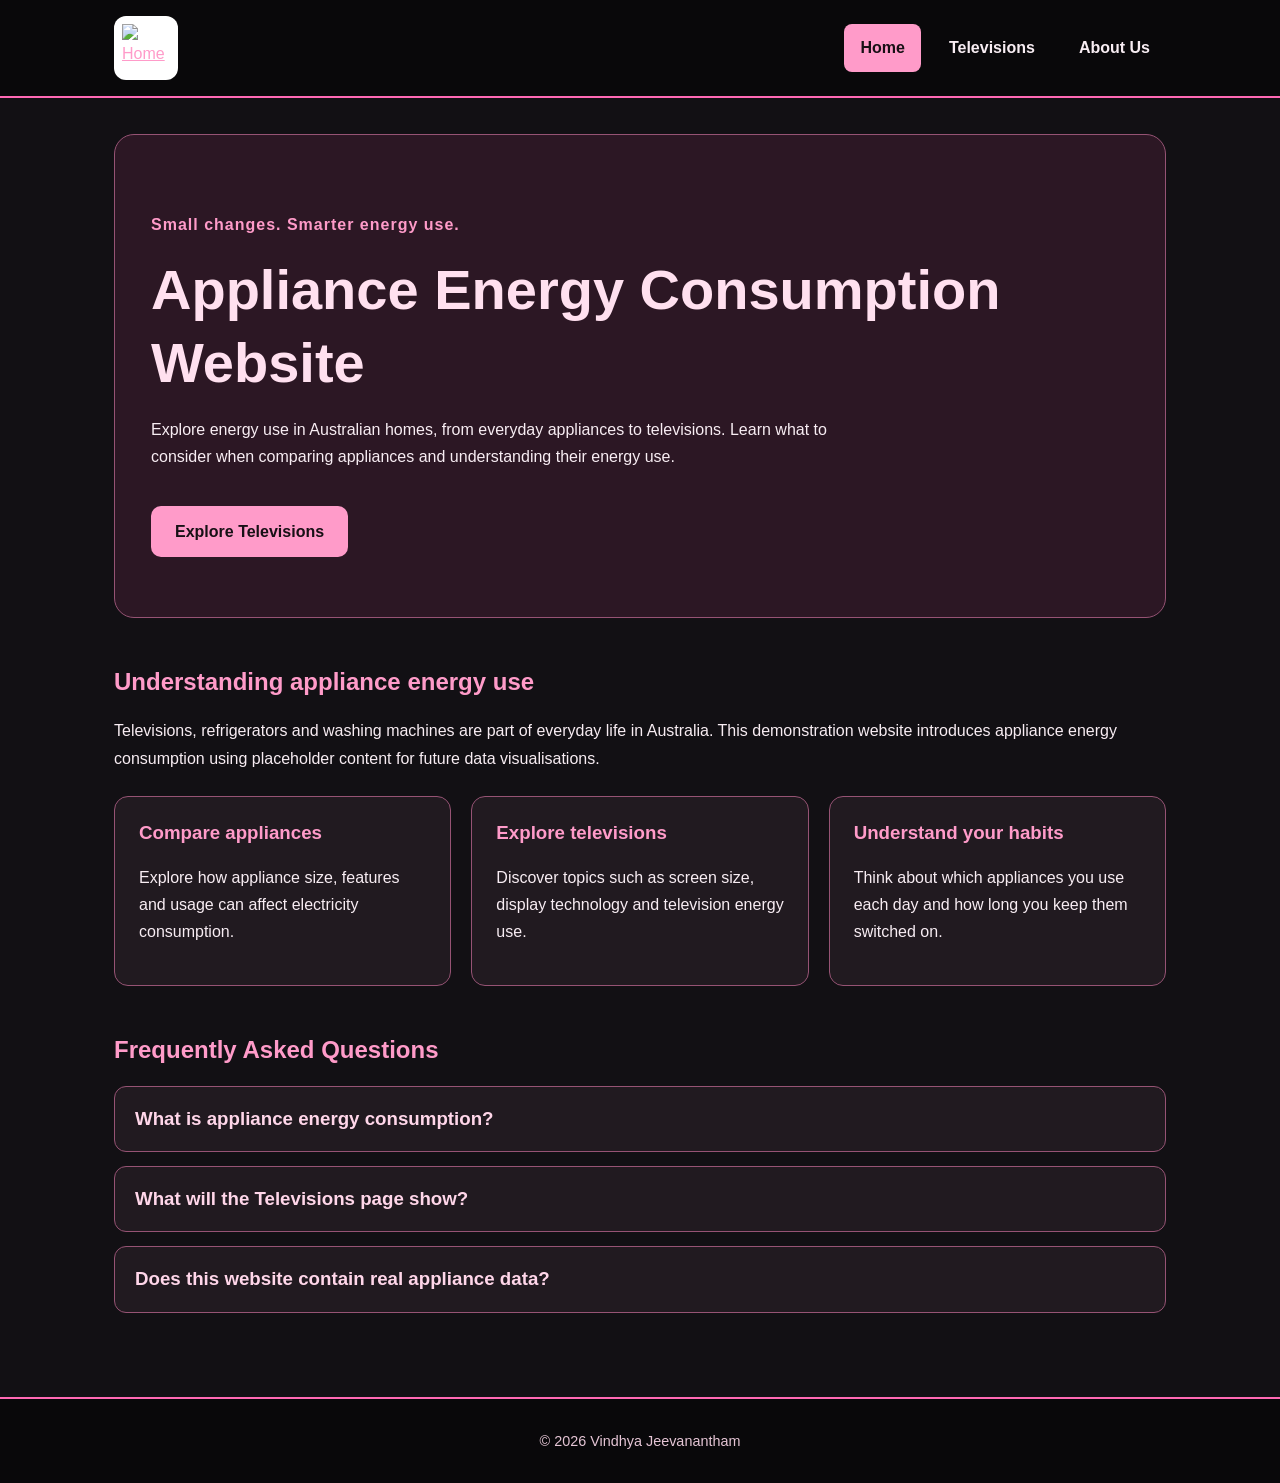
==== Exercise 5/index.html @ bbe96a59 "IMPORTED FILES" ====
<!DOCTYPE html>
<html lang="en">
<head>
    <meta charset="UTF-8">
    <meta name="viewport" content="width=device-width, initial-scale=1.0">
    <title>Home | Appliance Energy Consumption Website</title>

    <link rel="stylesheet" href="css/styles.css">
    <script src="js/scripts.js" defer></script>
</head>

<body>
    <header>
        <nav aria-label="Main navigation">
            <!-- Clicking the logo returns to the Home page. -->
            <a href="index.html" class="logo">
                <img src="images/PowerIcon.png" alt="Home">
            </a>

            <ul class="nav-links">
                <li>
                    <a href="index.html" class="active"
                       aria-current="page">Home</a>
                </li>
                <li><a href="televisions.html">Televisions</a></li>
                <li><a href="about.html">About Us</a></li>
            </ul>
        </nav>
    </header>

    <main>
        <section class="hero">
            <p class="eyebrow">Small changes. Smarter energy use.</p>
            <h1>Appliance Energy Consumption Website</h1>
            <p>
                Explore energy use in Australian homes, from everyday
                appliances to televisions. Learn what to consider when
                comparing appliances and understanding their energy use.
            </p>
            <a href="televisions.html" class="button">
                Explore Televisions
            </a>
        </section>

        <section class="overview">
            <h2>Understanding appliance energy use</h2>
            <p>
                Televisions, refrigerators and washing machines are part
                of everyday life in Australia. This demonstration website
                introduces appliance energy consumption using placeholder
                content for future data visualisations.
            </p>

            <div class="cards">
                <article class="card">
                    <h3>Compare appliances</h3>
                    <p>
                        Explore how appliance size, features and usage
                        can affect electricity consumption.
                    </p>
                </article>

                <article class="card">
                    <h3>Explore televisions</h3>
                    <p>
                        Discover topics such as screen size, display
                        technology and television energy use.
                    </p>
                </article>

                <article class="card">
                    <h3>Understand your habits</h3>
                    <p>
                        Think about which appliances you use each day
                        and how long you keep them switched on.
                    </p>
                </article>
            </div>
        </section>

        <section class="faq">
            <h2>Frequently Asked Questions</h2>

            <div class="faq-item">
                <h3>
                    <button type="button" class="faq-question"
                            aria-expanded="false" aria-controls="answer-1">
                        What is appliance energy consumption?
                    </button>
                </h3>
                <p id="answer-1" class="faq-answer" hidden>
                    It is the amount of electrical energy an appliance
                    uses over time, commonly measured in kilowatt-hours
                    (kWh).
                </p>
            </div>

            <div class="faq-item">
                <h3>
                    <button type="button" class="faq-question"
                            aria-expanded="false" aria-controls="answer-2">
                        What will the Televisions page show?
                    </button>
                </h3>
                <p id="answer-2" class="faq-answer" hidden>
                    The page will introduce television energy consumption.
                    Future exercises will add data visualisations to
                    explore and compare television models.
                </p>
            </div>

            <div class="faq-item">
                <h3>
                    <button type="button" class="faq-question"
                            aria-expanded="false" aria-controls="answer-3">
                        Does this website contain real appliance data?
                    </button>
                </h3>
                <p id="answer-3" class="faq-answer" hidden>
                    This version contains placeholder content for a
                    university exercise. It does not yet display a
                    real appliance dataset.
                </p>
            </div>
        </section>
        <div class="responsive-svg-container"></div>
    </main>

    <footer>
        <p>&copy; <span id="year">2026</span> Vindhya Jeevanantham</p>
        <p>

        </p>
    </footer>
    <script src="https://d3js.org/d3.v7.min.js"></script>
<script src="js/main.js"></script>
</body>
</html>
---- Exercise 5/css/styles.css ----
/* General page styling */
* {
    box-sizing: border-box;
}

body {
    margin: 0;
    font-family: Arial, sans-serif;
    background-color: #121014;
    color: #f8edf3;
    line-height: 1.7;
}

a {
    color: #ff9bc9;
}

h1,
h2,
h3 {
    line-height: 1.3;
}

h2,
h3 {
    color: #ff9bc9;
}

/* Navigation */
header {
    background-color: #09080a;
    border-bottom: 2px solid #ff69b4;
}

nav {
    max-width: 1100px;
    margin: 0 auto;
    padding: 16px 24px;
    display: flex;
    align-items: center;
    justify-content: space-between;
    gap: 20px;
}

.logo {
    display: inline-flex;
    padding: 8px;
    background-color: #ffffff;
    border-radius: 12px;
}

.logo img {
    display: block;
    width: 48px;
    height: 48px;
    object-fit: contain;
}

.logo:hover {
    background-color: #ffd6e9;
}

.nav-links {
    display: flex;
    flex-wrap: wrap;
    gap: 12px;
    list-style: none;
    padding: 0;
    margin: 0;
}

.nav-links a {
    display: block;
    padding: 10px 16px;
    border-radius: 8px;
    color: #f8edf3;
    text-decoration: none;
    font-weight: bold;
}

.nav-links a:hover {
    background-color: #482236;
    color: #ffb8da;
}

/* Highlight the page currently being viewed */
.nav-links a.active {
    background-color: #ff9bc9;
    color: #171015;
}

/* Main content */
main {
    max-width: 1100px;
    margin: 0 auto;
    padding: 36px 24px;
}

section {
    margin-bottom: 48px;
}

/* Large introduction area */
.hero {
    padding: 60px 36px;
    background-color: #2c1724;
    border: 1px solid #965374;
    border-radius: 20px;
}

.eyebrow {
    color: #ff9bc9;
    font-weight: bold;
    letter-spacing: 1px;
}

h1 {
    margin: 16px 0;
    font-size: clamp(2rem, 5vw, 3.5rem);
    color: #ffe0ef;
}

.hero p {
    max-width: 680px;
}

.button {
    display: inline-block;
    margin-top: 20px;
    padding: 12px 24px;
    background-color: #ff9bc9;
    color: #171015;
    text-decoration: none;
    font-weight: bold;
    border-radius: 10px;
}

.button:hover {
    background-color: #ffd6e9;
}

/* Information cards */
.cards {
    display: grid;
    grid-template-columns: repeat(3, 1fr);
    gap: 20px;
    margin-top: 24px;
}

.card {
    padding: 24px;
    background-color: #211a20;
    border: 1px solid #965374;
    border-radius: 14px;
}

.card h3 {
    margin-top: 0;
}

/* FAQ accordion */
.faq-item {
    margin-bottom: 14px;
    background-color: #211a20;
    border: 1px solid #965374;
    border-radius: 12px;
    overflow: hidden;
}

.faq-item h3 {
    margin: 0;
}

.faq-question {
    width: 100%;
    padding: 20px;
    border: none;
    background-color: transparent;
    color: #ffd6e9;
    font: inherit;
    text-align: left;
    cursor: pointer;
}

.faq-question:hover,
.faq-question[aria-expanded="true"] {
    background-color: #482236;
}

.faq-answer {
    margin: 0;
    padding: 20px;
    border-top: 1px solid #965374;
}

/* Keep closed FAQ answers hidden */
[hidden] {
    display: none;
}

/* Visible keyboard focus */
a:focus-visible,
button:focus-visible {
    outline: 3px solid #ffffff;
    outline-offset: 3px;
}

/* Footer */
footer {
    padding: 24px;
    background-color: #09080a;
    border-top: 2px solid #ff69b4;
    color: #e5c5d5;
    text-align: center;
    font-size: 0.9rem;
}

footer p {
    margin: 6px 0;
}

/* Layout for smaller screens */
@media (max-width: 700px) {
    nav {
        flex-direction: column;
    }

    .nav-links {
        justify-content: center;
    }

    .cards {
        grid-template-columns: 1fr;
    }

    .hero {
        padding: 32px 24px;
    }
}

/* Energy calculator */
.calculator {
    padding: 28px;
    background-color: #211a20;
    border: 1px solid #965374;
    border-radius: 14px;
}

.form-field {
    margin-bottom: 20px;
}

.form-field label {
    display: block;
    margin-bottom: 8px;
    color: #ffd6e9;
    font-weight: bold;
}

.form-field input {
    width: 100%;
    padding: 12px;
    background-color: #121014;
    color: #f8edf3;
    border: 1px solid #965374;
    border-radius: 8px;
    font: inherit;
}

.form-field input::placeholder {
    color: #c9b5c0;
}

.form-field input:focus-visible {
    outline: 3px solid #ff9bc9;
    outline-offset: 2px;
}

.calculator button {
    border: none;
    font: inherit;
    font-weight: bold;
    cursor: pointer;
}

#calculator-error {
    color: #ffb8c6;
    font-weight: bold;
}

#calculator-results {
    margin-top: 24px;
    padding: 20px;
    background-color: #2c1724;
    border-radius: 10px;
}

.responsive-svg-container {
    margin-right: auto;
    margin-left: auto;
    width: 100%;
    max-width: 1200px;
}

.responsive-svg-container svg {
    display: block;
    width: 100%;
    height: auto;
    background-color: white;
}
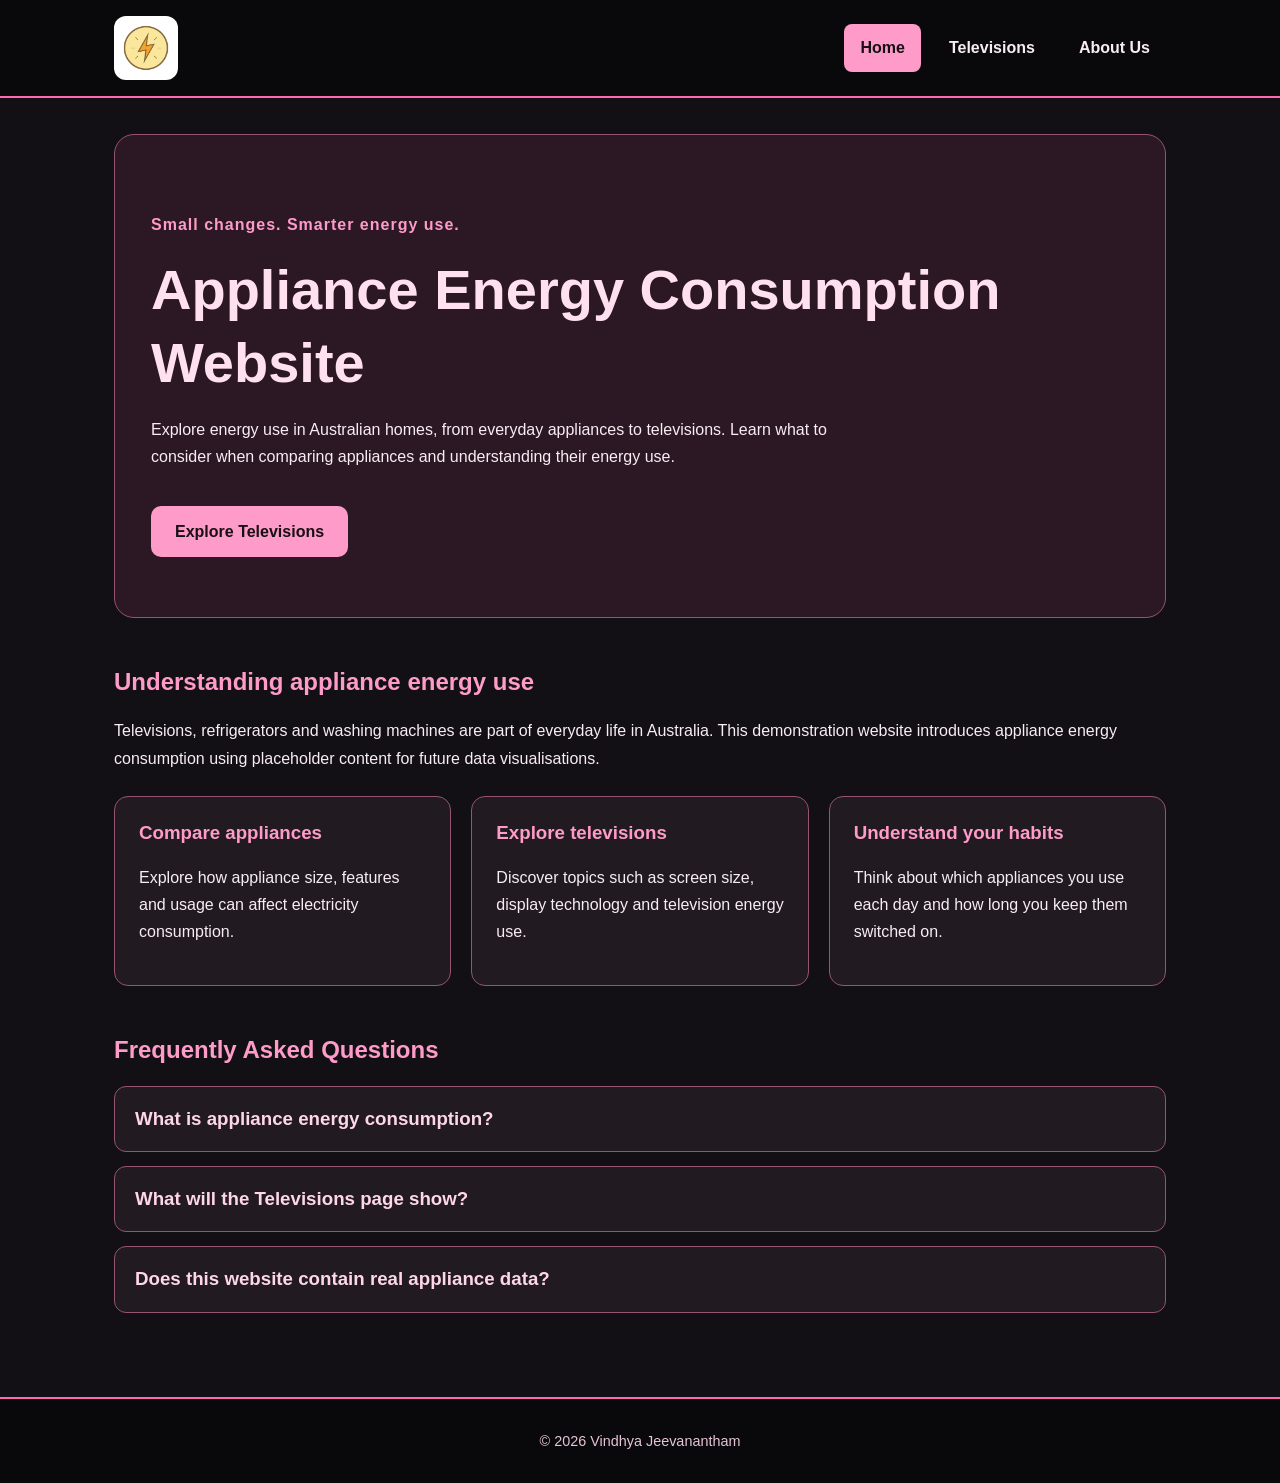
==== commit d1a160d5: "completed 5.1" ====
--- a/Exercise 5/index.html
+++ b/Exercise 5/index.html
@@ -123,16 +123,17 @@
                 </p>
             </div>
         </section>
-        <div class="responsive-svg-container"></div>
+
+        <!-- Exercise 5.1: vertical bar chart container. -->
+        <div id="bar-chart" class="responsive-svg-container"></div>
     </main>
 
     <footer>
         <p>&copy; <span id="year">2026</span> Vindhya Jeevanantham</p>
-        <p>
+    </footer>
 
-        </p>
-    </footer>
+    <!-- Load D3 before the chart code. -->
     <script src="https://d3js.org/d3.v7.min.js"></script>
-<script src="js/main.js"></script>
+    <script src="js/bar-chart.js"></script>
 </body>
 </html>
